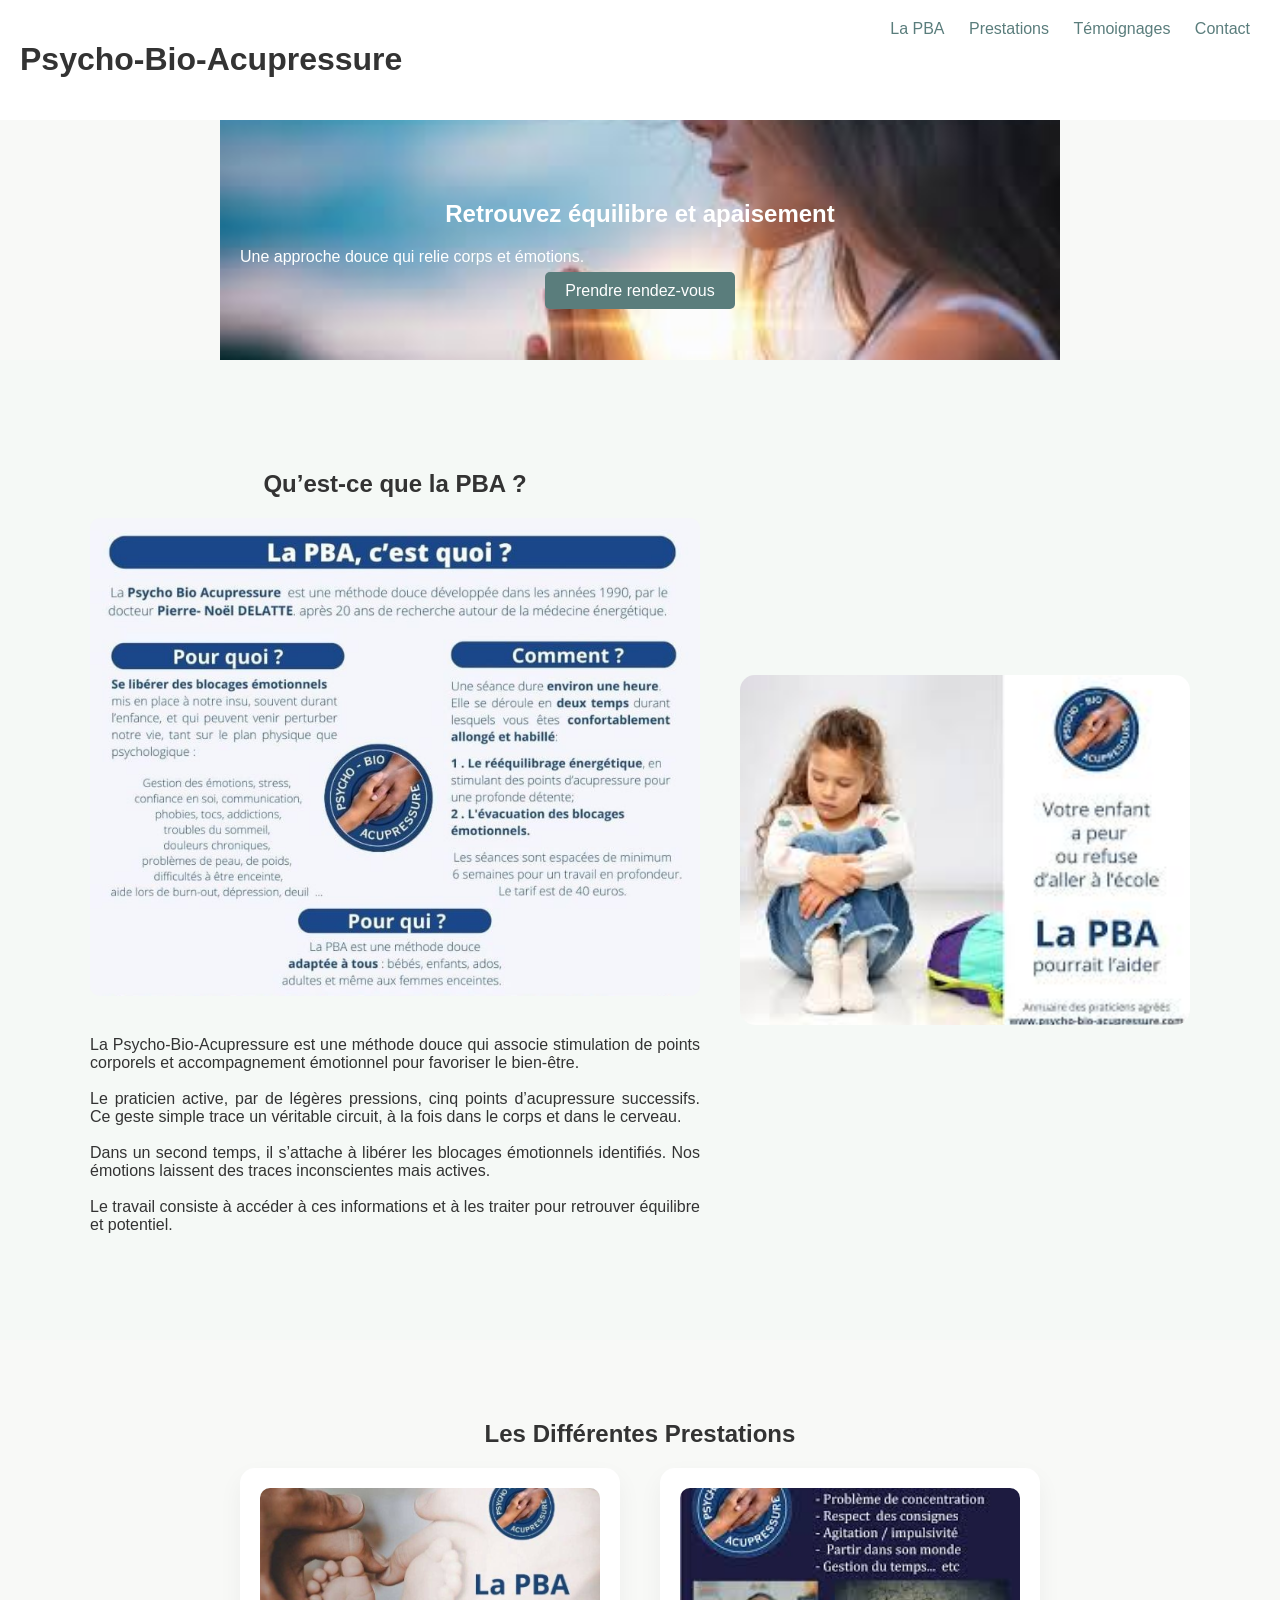
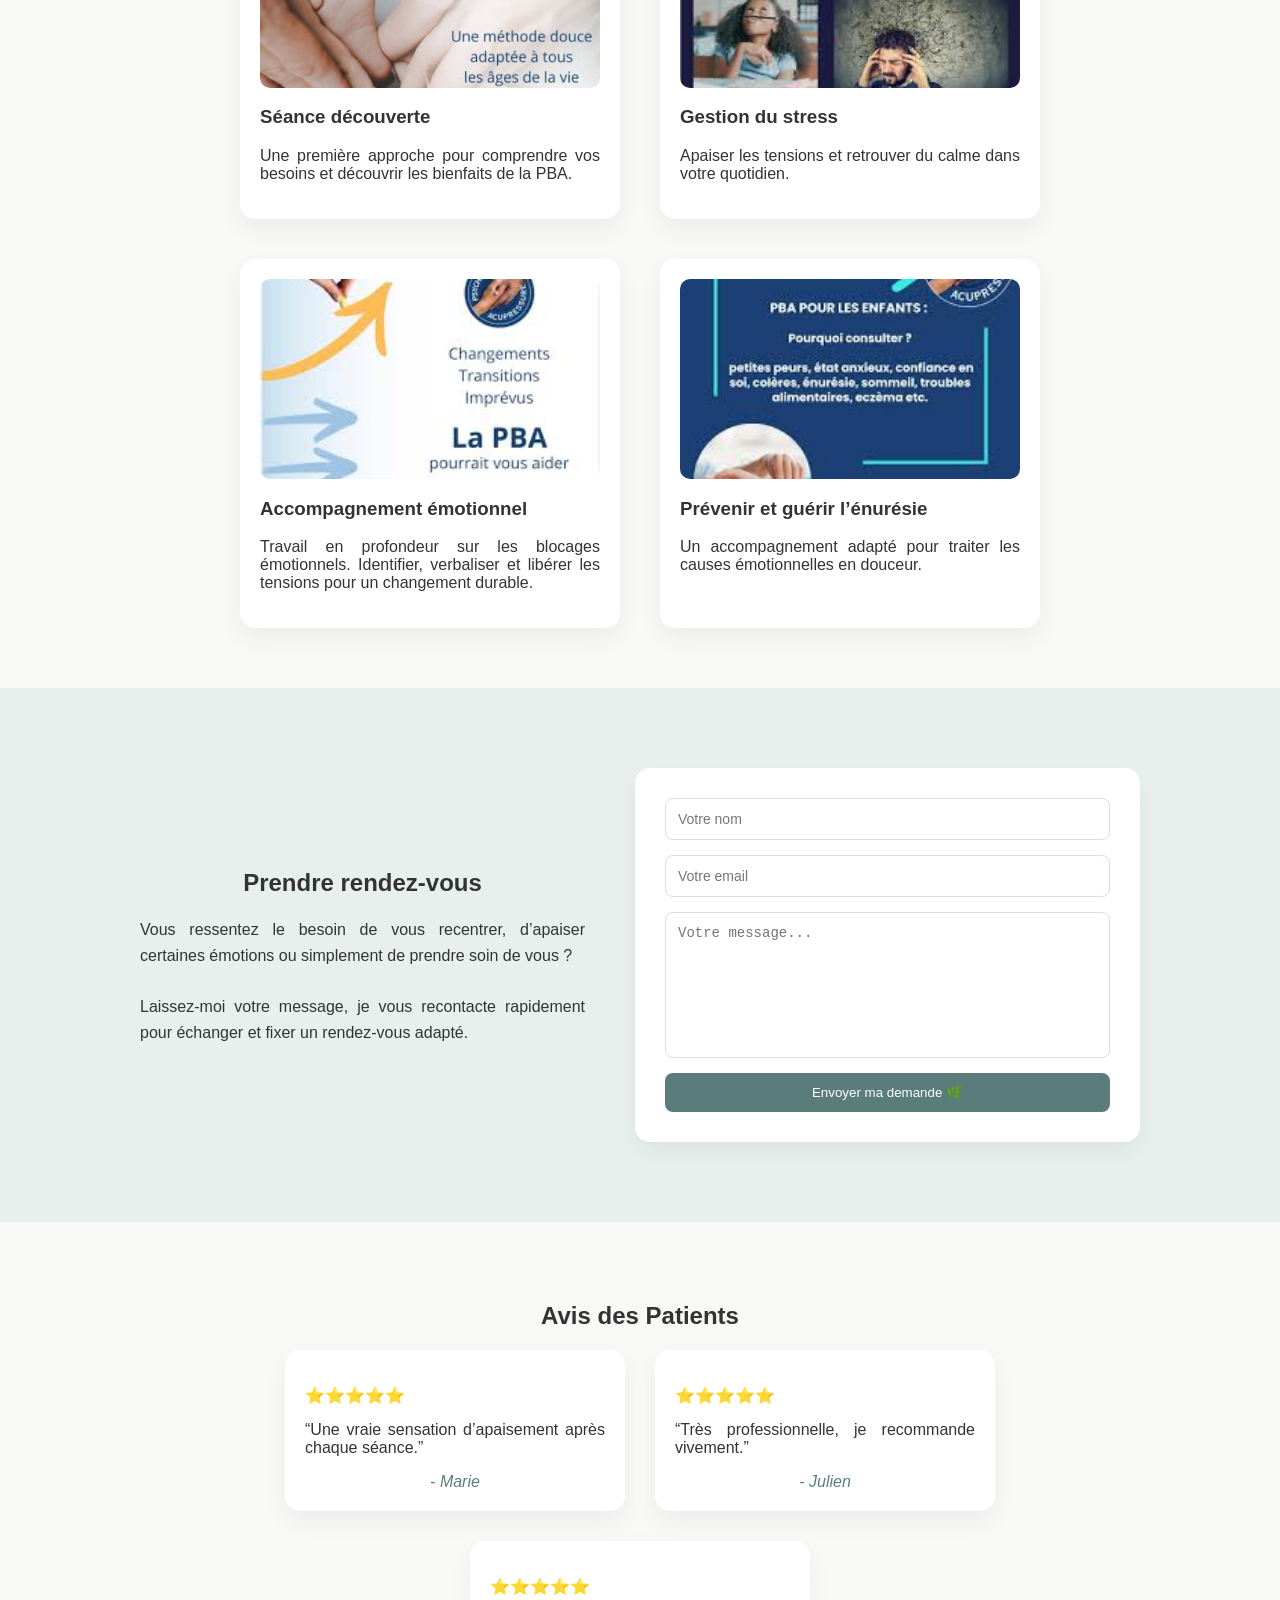
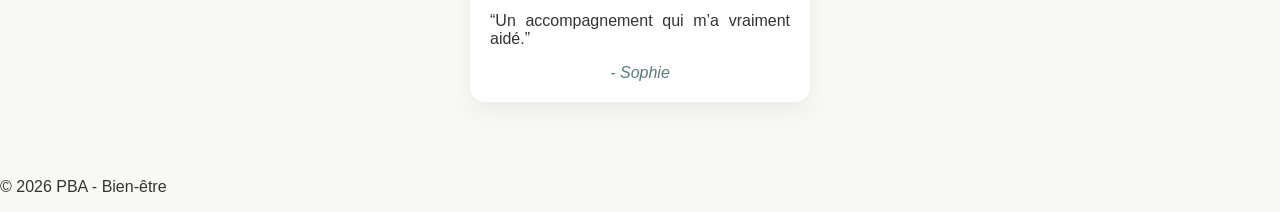
==== index.html @ dff58442 "formulaire" ====
<!DOCTYPE html>
<html lang="fr">
<head>
  <meta charset="UTF-8">
  <title>PBA - Bien-être</title>
  <link rel="stylesheet" href="pba.css">
</head>

<body>

<header>
  <h1>Psycho-Bio-Acupressure</h1>
  <nav>
    <a href="#pba">La PBA</a>
    <a href="#services">Prestations</a>
    <a href="#temoignages">Témoignages</a>
    <a href="#contact">Contact</a>
  </nav>
</header>

<section class="hero">
  <h2>Retrouvez équilibre et apaisement</h2>
  <p>Une approche douce qui relie corps et émotions.</p>
  <a href="#contact" class="btn">Prendre rendez-vous</a>
</section>

<section id="pba">
  <div class="pba-container">

    <div class="pba-text">
      <h2>Qu’est-ce que la PBA ?</h2>

      <div class="pba-image">
        <img src="PBA_quoi.jpg" alt="Présentation de la PBA">
      </div>

      <p>
        La Psycho-Bio-Acupressure est une méthode douce qui associe stimulation
        de points corporels et accompagnement émotionnel pour favoriser le bien-être.
        <br><br>
        Le praticien active, par de légères pressions, cinq points d’acupressure successifs.
        Ce geste simple trace un véritable circuit, à la fois dans le corps et dans le cerveau.
        <br><br>
        Dans un second temps, il s’attache à libérer les blocages émotionnels identifiés.
        Nos émotions laissent des traces inconscientes mais actives.
        <br><br>
        Le travail consiste à accéder à ces informations et à les traiter pour retrouver équilibre et potentiel.
      </p>
    </div>

    <div class="slideshow">
      <img class="slide active" src="Acup7.jpg">
      <img class="slide" src="Acup8.jpg">
      <img class="slide" src="Acupr9.jpg">
      <img class="slide" src="Acupr10.jpg">
      <img class="slide" src="Acupr1.jpg">
      <img class="slide" src="Acupr2.jpg">
      <img class="slide" src="Acupr3.jpg">
      <img class="slide" src="Acupr4.jpg">
      <img class="slide" src="Acupr5.jpg">
      <img class="slide" src="Acupr6.jpg">
    </div>

  </div>
</section>

<section id="services">
  <h2>Les Différentes Prestations</h2>

  <div class="services-container">

    <div class="service-card">
      <div class="service-image">
        <img src="Pba_découverte.png" alt="Séance découverte">
      </div>
      <h3>Séance découverte</h3>
      <p>Une première approche pour comprendre vos besoins et découvrir les bienfaits de la PBA.</p>
    </div>

    <div class="service-card">
      <div class="service-image">
        <img src="gestion_stressPBA.jpg" alt="Gestion du stress">
      </div>
      <h3>Gestion du stress</h3>
      <p>Apaiser les tensions et retrouver du calme dans votre quotidien.</p>
    </div>

    <div class="service-card">
      <div class="service-image">
        <img src="accompagnementPBA.jpg" alt="Accompagnement émotionnel">
      </div>
      <h3>Accompagnement émotionnel</h3>
      <p>
        Travail en profondeur sur les blocages émotionnels.
        Identifier, verbaliser et libérer les tensions pour un changement durable.
      </p>
    </div>

    <div class="service-card">
      <div class="service-image">
        <img src="enuresie.jpg" alt="Énurésie">
      </div>
      <h3>Prévenir et guérir l’énurésie</h3>
      <p>Un accompagnement adapté pour traiter les causes émotionnelles en douceur.</p>
    </div>

  </div>
</section>

<section id="contact">
  <div class="contact-container">

    <div class="contact-text">
      <h2>Prendre rendez-vous</h2>
      <p>
        Vous ressentez le besoin de vous recentrer, d’apaiser certaines émotions ou simplement de prendre soin de vous ?
        <br><br>
        Laissez-moi votre message, je vous recontacte rapidement pour échanger et fixer un rendez-vous adapté.
      </p>
    </div>

    <form id="form" class="contact-form">
      <input type="text" placeholder="Votre nom" required>
      <input type="email" placeholder="Votre email" required>
      <textarea placeholder="Votre message..."></textarea>

      <button type="submit">Envoyer ma demande 🌿</button>
    </form>

  </div>
</section>

<section id="temoignages">
  <h2>Avis des Patients</h2>

  <div class="avis-container">

    <div class="avis-card">
      <p>⭐⭐⭐⭐⭐</p>
      <p>“Une vraie sensation d’apaisement après chaque séance.”</p>
      <span>- Marie</span>
    </div>

    <div class="avis-card">
      <p>⭐⭐⭐⭐⭐</p>
      <p>“Très professionnelle, je recommande vivement.”</p>
      <span>- Julien</span>
    </div>

    <div class="avis-card">
      <p>⭐⭐⭐⭐⭐</p>
      <p>“Un accompagnement qui m’a vraiment aidé.”</p>
      <span>- Sophie</span>
    </div>

  </div>
</section>

<footer>
  <p>© 2026 PBA - Bien-être</p>
</footer>

<script src="pba.js"></script>
</body>
</html>
---- pba.css ----
body {
  margin: 0;
  font-family: Arial, sans-serif;
  background: #f8f9f7;
  color: #333;
}

/* HEADER */
header {
  display: flex;
  justify-content: space-between;
  padding: 20px;
  background: white;
}

nav a {
  margin: 10px;
  text-decoration: none;
  color: #5a7d7c;
}

/* HERO */
.hero {
  text-align: center;
  padding: 80px 20px;
  background-image: url('Soulagement1.jpg');
  background-size: cover;
  background-position: center;
  color: white;
}

.btn {
  background: #5a7d7c;
  color: white;
  padding: 10px 20px;
  border-radius: 5px;
  text-decoration: none;
}

/* SECTIONS */
section:not(#pba):not(#contact) {
  padding: 60px 20px;
  max-width: 800px;
  margin: auto;
}

h2 {
  text-align: center;
}

p {
  text-align: justify;
}

/* PBA */
#pba {
  min-height: 100vh;
  display: flex;
  align-items: center;
  justify-content: center;
  background: #f5f9f6;
  padding: 40px 20px;
}

.pba-container {
  display: flex;
  align-items: center;
  justify-content: space-between;
  gap: 40px;
  max-width: 1100px;
  width: 100%;
}

.pba-text {
  flex: 1;
  display: flex;
  flex-direction: column;
  justify-content: center;
}

.pba-image img {
  width: 100%;
  border-radius: 10px;
  margin-bottom: 20px;
}

.slideshow {
  position: relative;
  flex: 1;
  height: 350px;
  max-width: 450px;
  margin: auto;
  border-radius: 15px;
  overflow: hidden;
}

.slide {
  position: absolute;
  width: 100%;
  height: 100%;
  object-fit: cover;
  opacity: 0;
  transition: opacity 2s ease;
}

.slide.active {
  opacity: 1;
}

/* SERVICES */
#services {
  max-width: 1200px;
  margin: auto;
}

.services-container {
  display: flex;
  gap: 40px;
  flex-wrap: wrap;
  justify-content: space-between;
}

.service-card {
  background: white;
  padding: 20px;
  border-radius: 15px;
  flex: 1 1 300px;
  max-width: 350px;
  box-shadow: 0 10px 25px rgba(0,0,0,0.05);
  transition: 0.4s;
}

.service-image {
  height: 200px;
  overflow: hidden;
  border-radius: 10px;
  margin-bottom: 15px;
}

.service-image img {
  width: 100%;
  height: 100%;
  object-fit: cover;
  transition: 0.5s;
}

.service-card:hover {
  transform: scale(1.05);
  box-shadow: 0 20px 40px rgba(0,0,0,0.1);
}

.service-card:hover img {
  transform: scale(1.1);
}

/******* TEMOIGNAGES *********/
.avis-container {
  display: flex;
  gap: 30px;
  flex-wrap: wrap;
  justify-content: center;
}

.avis-card {
  background: white;
  padding: 20px;
  border-radius: 15px;
  max-width: 300px;
  box-shadow: 0 10px 25px rgba(0,0,0,0.05);
  text-align: center;
}

.avis-card span {
  display: block;
  margin-top: 10px;
  font-style: italic;
  color: #5a7d7c;
}

/* ===================== */
/* CONTACT (NOUVEAU) */
/* ===================== */

#contact {
  background: #e8f0ee;
  padding: 80px 20px;
}

.contact-container {
  display: flex;
  gap: 50px;
  max-width: 1000px;
  margin: auto;
  align-items: center;
}

.contact-text {
  flex: 1;
}

.contact-text h2 {
  margin-bottom: 20px;
}

.contact-text p {
  line-height: 1.6;
}

/* FORMULAIRE */
.contact-form {
  flex: 1;
  background: white;
  padding: 30px;
  border-radius: 15px;
  box-shadow: 0 10px 25px rgba(0,0,0,0.05);
  display: flex;
  flex-direction: column;
}

.contact-form input,
.contact-form textarea {
  margin-bottom: 15px;
  padding: 12px;
  border-radius: 8px;
  border: 1px solid #ddd;
  font-size: 14px;
}

.contact-form textarea {
  resize: none;
  height: 120px;
}

.contact-form button {
  background: #5a7d7c;
  color: white;
  padding: 12px;
  border: none;
  border-radius: 8px;
  cursor: pointer;
  transition: 0.3s;
}

.contact-form button:hover {
  background: #4a6a69;
  transform: scale(1.02);
}

/* RESPONSIVE */
@media (max-width: 768px) {
  .pba-container {
    flex-direction: column;
  }

  .services-container {
    justify-content: center;
  }

  .contact-container {
    flex-direction: column;
  }
}
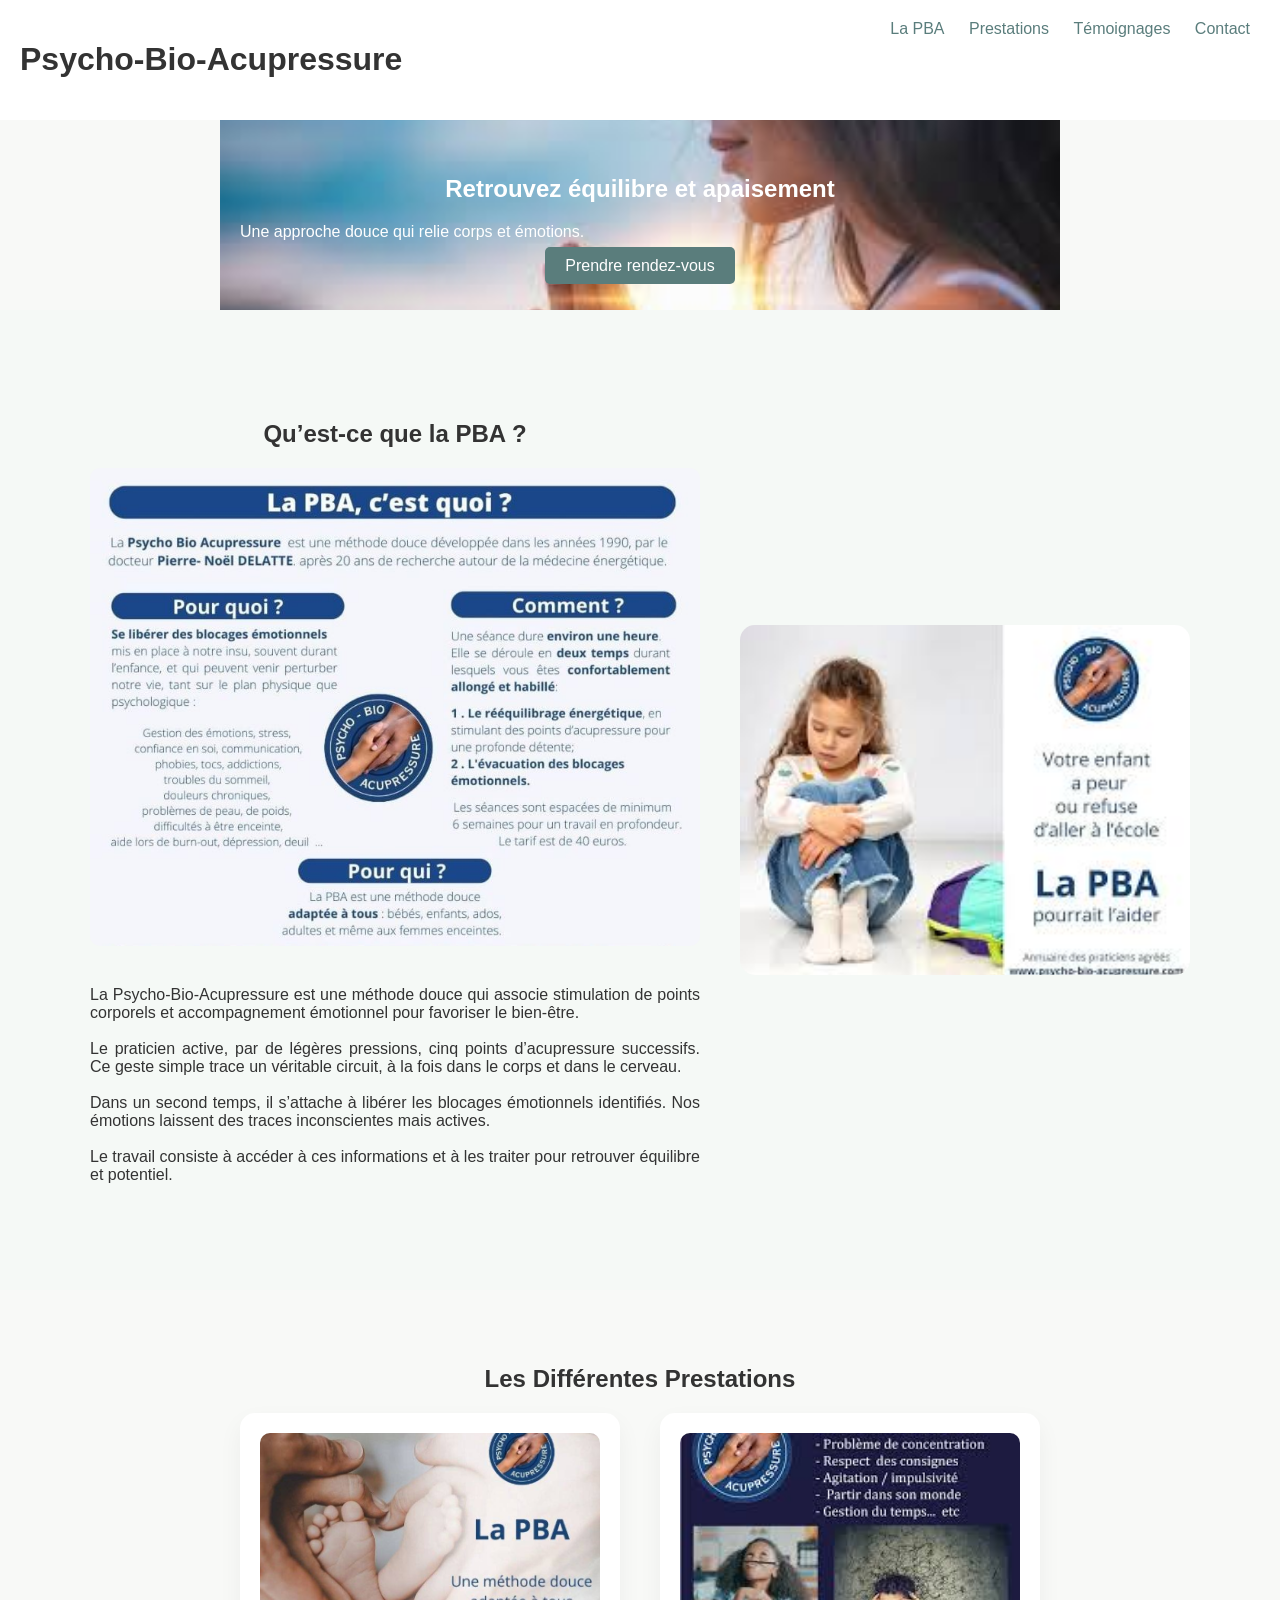
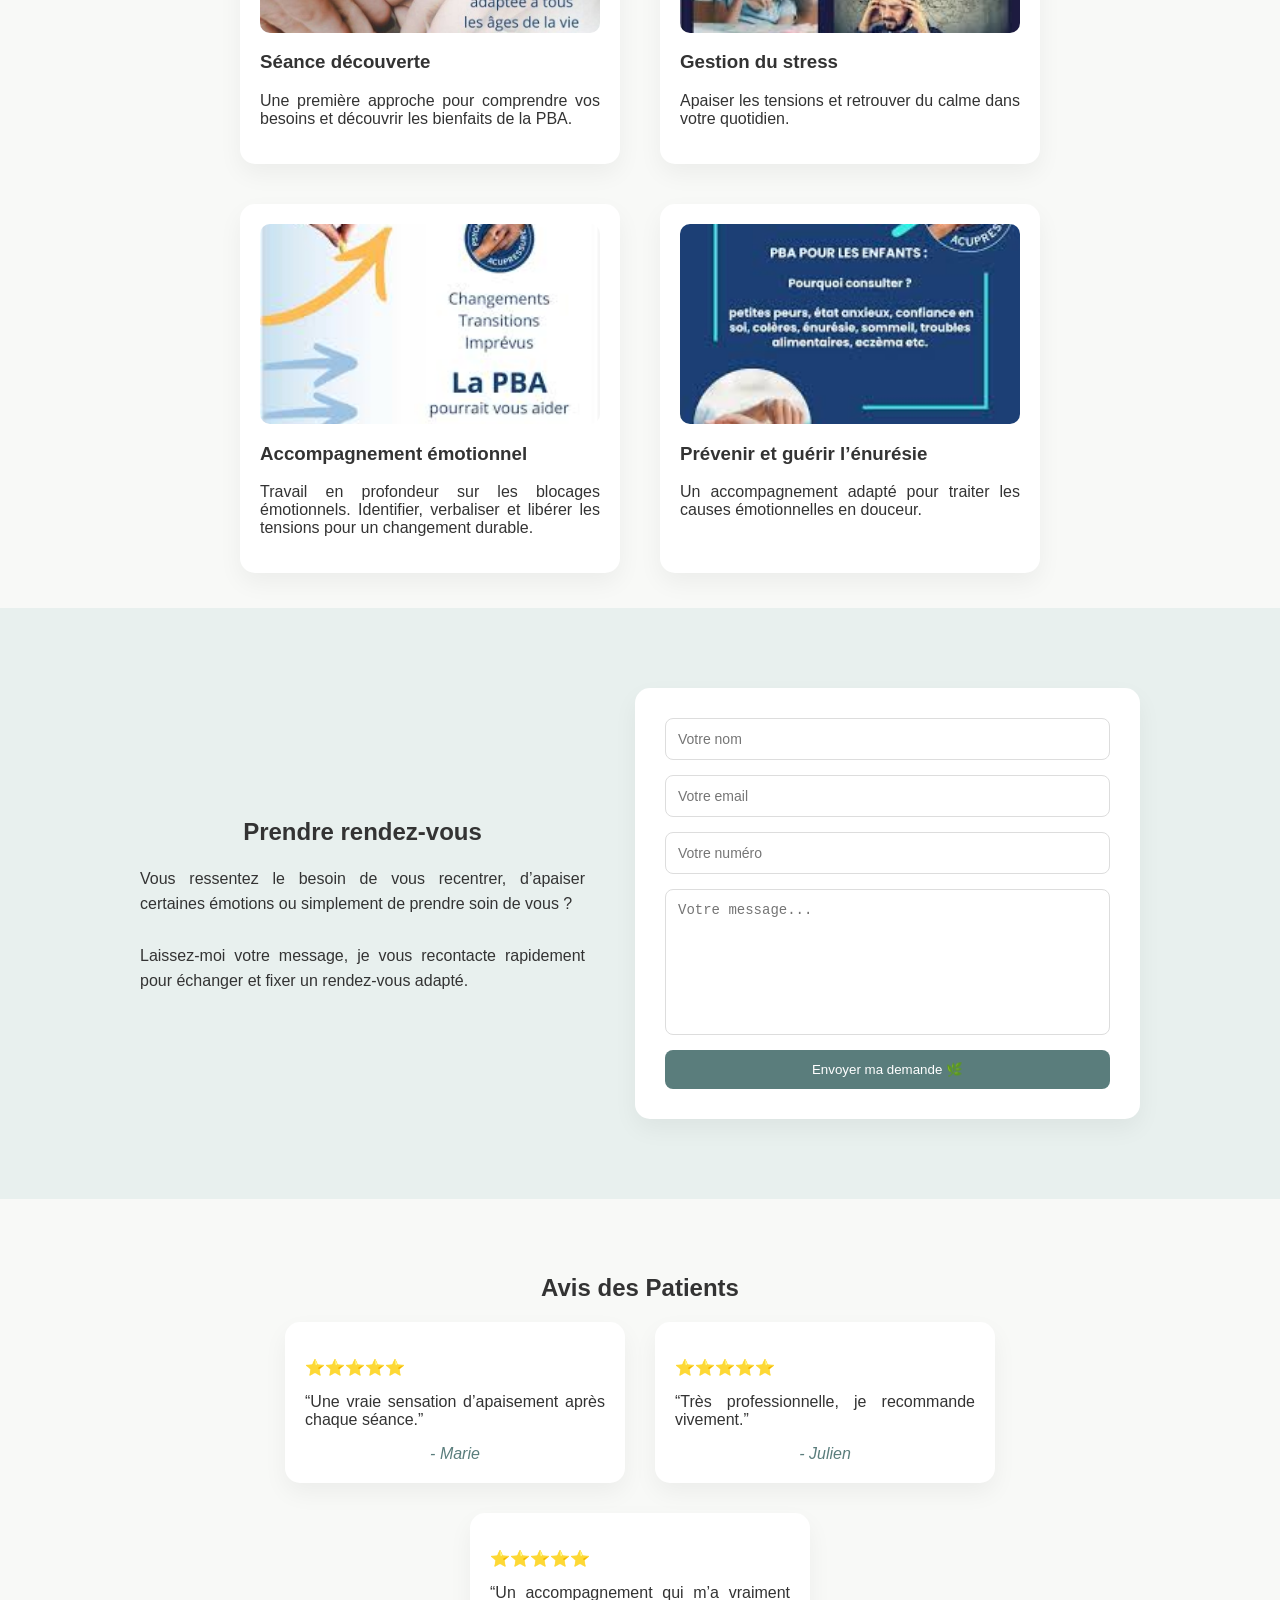
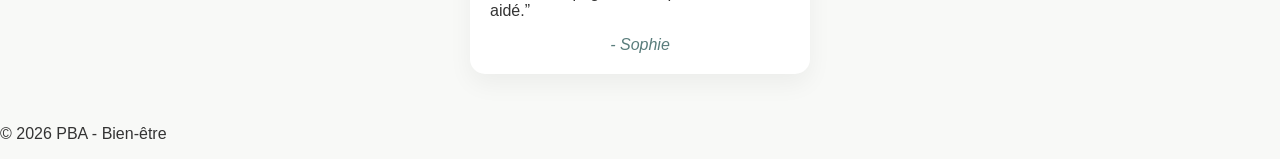
==== commit ccda7dfd: "mise à jour recent" ====
--- a/index.html
+++ b/index.html
@@ -122,8 +122,8 @@
     <form id="form" class="contact-form">
       <input type="text" placeholder="Votre nom" required>
       <input type="email" placeholder="Votre email" required>
+      <input type="tel" name="telephone" placeholder="Votre numéro" pattern="[0-9]{10}">
       <textarea placeholder="Votre message..."></textarea>
-
       <button type="submit">Envoyer ma demande 🌿</button>
     </form>
 
--- a/pba.css
+++ b/pba.css
@@ -37,11 +37,20 @@
   text-decoration: none;
 }
 
-/* SECTIONS */
+.btn:hover {
+  background: #4a6a69;
+}
+
+/* SECTIONS (espaces réduits) */
 section:not(#pba):not(#contact) {
-  padding: 60px 20px;
+  padding: 35px 20px;
   max-width: 800px;
   margin: auto;
+}
+
+/* BONUS : équilibre vertical */
+section {
+  margin-bottom: 20px;
 }
 
 h2 {
@@ -89,7 +98,7 @@
   flex: 1;
   height: 350px;
   max-width: 450px;
-  margin: auto;
+  margin: 0 auto;
   border-radius: 15px;
   overflow: hidden;
 }
@@ -178,7 +187,7 @@
 }
 
 /* ===================== */
-/* CONTACT (NOUVEAU) */
+/* CONTACT */
 /* ===================== */
 
 #contact {
@@ -253,10 +262,22 @@
   }
 
   .services-container {
-    justify-content: center;
+    flex-direction: column;
+    align-items: center;
+  }
+
+  .service-card {
+    width: 90%;
+    max-width: 400px;
   }
 
   .contact-container {
     flex-direction: column;
   }
+}
+
+/* Sécurité images */
+img {
+  max-width: 100%;
+  height: auto;
 }
